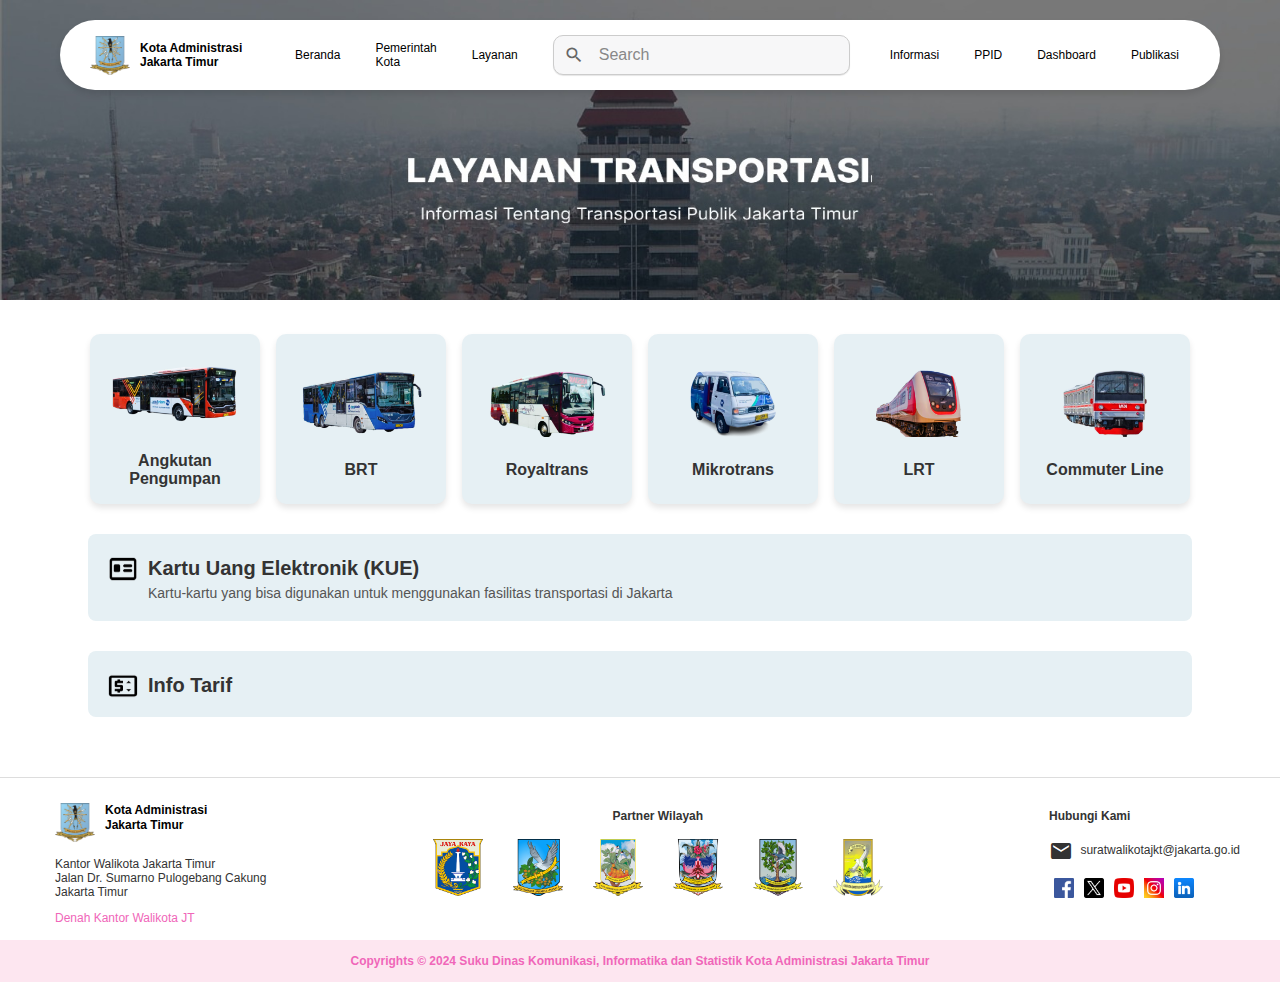
==== index.html @ c09abdbe "Add files via upload" ====
<!DOCTYPE html>
<html lang="en">
<head>
<meta charset="UTF-8">
<meta name="viewport" content="width=device-width, initial-scale=1.0">
<title>Transportasi</title>
<link rel="stylesheet" href="asset/css/style.css">
<link href="https://fonts.googleapis.com/icon?family=Material+Icons" rel="stylesheet">
</head>
<body>

    <div class="container">
        <header class="header">
            <nav class="navbar">
                <div class="logo">
                    <img src="asset/images/logo jakarta timur.png" alt="Logo Jakarta Timur" />
                    <span>Kota Administrasi <br> Jakarta Timur</span>
                </div>
        
                <ul class="menu-horizontal">
                    <li><a href="#">Beranda</a></li>
                    <li><a href="#">Pemerintah Kota</a></li>
                    <li><a href="#">Layanan</a></li>

                    <div class="search-bar">
                        <span class="search-icon material-icons">search</span>
                        <input type="text" placeholder="Search">
                    </div>

                    <ul class="menu-horizontal">
                        <li><a href="#">Informasi</a></li>
                        <li><a href="#">PPID</a></li>
                        <li><a href="#">Dashboard</a></li>
                        <li><a href="#">Publikasi</a></li>
            </nav>
            <div>
                <img src="asset/images/backgroundd.jpeg" alt="Logo Jakarta Timur" class="header-img" />
            </div>
        </header>

<!-- Transport Section -->
<div class="main-container">
    <div class="transport-container">
        <div class="transport-item">
            <a href="pengumpan.html" class="link-box">
            <img src="asset/images/kendaraan/pengumpan.png" alt="Angkutan Pengumpan">
            <p>Angkutan Pengumpan</p>
        </a>
        </div>
        <div class="transport-item">
            <a href="brt.html" class="link-box">
                <img src="asset/images/kendaraan/brt.png" alt="BRT">
                <p>BRT</p>
            </a>
        </div>
        <div class="transport-item">
            <a href="royaltrans.html" class="link-box">
            <img src="asset/images/kendaraan/royaltrans.png" alt="Royaltrans">
            <p>Royaltrans</p>
        </a>
        </div>
        <div class="transport-item">
            <a href="mikrotrans.html" class="link-box">
            <img src="asset/images/kendaraan/mikrotrans.png" alt="Mikrotrans">
            <p>Mikrotrans</p>
        </a>
        </div>
        <div class="transport-item">
            <a href="lrt.html" class="link-box">
            <img src="asset/images/kendaraan/lrt.png" alt="LRT">
            <p>LRT</p>
        </a>
        </div>
        <div class="transport-item">
            <a href="commuter_line.html" class="link-box">
            <img src="asset/images/kendaraan/krl.png" alt="Commuter Line">
            <p>Commuter Line</p>
        </a>
        </div>
    </div>

<!-- Kartu Uang Elektronik Section -->
<div class="dropdown-container">
    <div class="dropdown-header" onclick="toggleDropdown()">
        <img src="asset/images/icon kue.png" alt="Logo" class="header-icon">
        <h1>Kartu Uang Elektronik (KUE)</h1>
        <p>Kartu-kartu yang bisa digunakan untuk menggunakan fasilitas transportasi di Jakarta</p>
    </div>

    <div class="dropdown-content" id="dropdownContent">
        <div class="card-grid">
            <div class="card">
                <img src="asset/images/kartu/kmt.png" alt="Kartu Multi Trip (KMT)">
                <h3>Kartu Multi Trip (KMT)</h3>
                <p>Merupakan kartu yang dikeluarkan oleh PT Kereta Commuter Indonesia yang dapat digunakan untuk alat pembayaran transportasi</p>
            </div>
            <div class="card">
                <img src="asset/images/kartu/brizzi.png" alt="Brizzi">
                <h3>Brizzi</h3>
                <p>Merupakan kartu yang dikeluarkan oleh Bank BRI yang dapat digunakan untuk alat pembayaran transportasi</p>
            </div>
            <div class="card">
                <img src="asset/images/kartu/blink.png" alt="Blink">
                <h3>Blink</h3>
                <p>Merupakan kartu yang dikeluarkan oleh Bank BTN yang dapat digunakan untuk alat pembayaran transportasi</p>
            </div>
            <div class="card">
                <img src="asset/images/kartu/e-money.png" alt="e-money">
                <h3>e-money</h3>
                <p>Merupakan kartu yang dikeluarkan oleh Bank Mandiri Jakarta yang dapat digunakan untuk alat pembayaran transportasi</p>
            </div>
            <div class="card">
                <img src="asset/images/kartu/flazz.png" alt="Flazz">
                <h3>Flazz</h3>
                <p>Merupakan kartu yang dikeluarkan oleh Bank BCA yang dapat digunakan untuk alat pembayaran transportasi</p>
            </div>
            <div class="card">
                <img src="asset/images/kartu/jakcard.png" alt="Jakcard">
                <h3>Jakcard</h3>
                <p>Merupakan kartu yang dikeluarkan oleh Bank DKI yang dapat digunakan untuk alat pembayaran transportasi. Terdapat beberapa jenis dari kartu ini, beberapa diantaranya ialah: Kartu Penghuni Rusun, KJP, KPJ dsb</p>
            </div>
            <div class="card">
                <img src="asset/images/kartu/jaklingko.png" alt="Jak Lingko">
                <h3>Jak Lingko</h3>
                <p>Merupakan kartu yang dikeluarkan oleh pemerintah provinsi DKI Jakarta yang dapat digunakan untuk alat pembayaran transportasi</p>
            </div>
            <div class="card">
                <img src="asset/images/kartu/tapcash.png" alt="TapCash">
                <h3>TapCash</h3>
                <p>Merupakan kartu yang dikeluarkan oleh Bank BNI yang dapat digunakan untuk alat pembayaran transportasi</p>
            </div>
        </div>
    </div>
</div>

<!-- Dropdown untuk Info Tarif -->
<div class="dropdown-container">
    <div class="dropdown-header" onclick="toggleTableDropdown()">
        <img src="asset/images/icon tarif.png" alt="Logo" class="header-icon">
        <h1>Info Tarif</h1>
    </div>
    <div class="dropdown-content" id="tableDropdownContent">
        <table>
            <tr>
                <th>Transportasi</th> 
                <th>Minimal Saldo KUE</th>
                <th>Tarif</th>
                <th>Keterangan</th>
            </tr>
            <tr>
                <td>Angkutan Pengumpan</td>
                <td>Rp 5.000</td>
                <td class="trf">Rp 3.500</td>
                <td>Tarif tersebut untuk satu kali perjalanan. Berlaku sama untuk jarak jauh maupun dekat meskipun pada jam sibuk.</td>
            </tr>
            <tr>
                <td>BRT</td>
                <td>Rp 5.000</td>
                <td class="trf">Rp 3.500</td>
                <td>Tarif tersebut untuk satu kali perjalanan. Berlaku sama untuk jarak jauh maupun dekat meskipun pada saat jam sibuk maupun malam hari.</td>
            </tr>
            <tr>
                <td>Royaltrans</td>
                <td>Rp 20.000</td>
                <td class="trf">Rp 20.000 - Rp 35.000</td>
                <td>Tarif tersebut untuk satu kali perjalanan. Untuk rute halte yang ada di Jakarta Timur memiliki tarif Rp 20.000. Sedangkan untuk rute halte lain memiliki tarif hingga Rp 35.000.
                </td>
            </tr>
            <tr>
                <td>Mikrotrans</td>
                <td>Rp 0</td>
                <td class="trf">Rp 0</td>
                <td>Meski tidak dikenakan biaya, penumpang tetap harus tap in & tap out menggunakan kartu uang elektronik.</td>
            </tr>
            <tr>
                <td>LRT JAKARTA</td>
                <td>Rp 5.000</td>
                <td class="trf">Rp 5.000</td>
                <td>Tarif tersebut untuk satu kali perjalanan berlaku sama untuk jarak jauh maupun dekat semua stasiun.</td>
            </tr>
            <tr>
                <td>LRT JABODEBEK</td>
                <td>Rp 5.000</td>
                <td class="trf">Rp 5.000 - Rp 20.000</td>
                <td> Untuk tarif Rp 5.000 per 1 kilometer pertama, setiap kilometer berikutnya ditambah Rp 700. Hari kerja diluar jam sibuk : Rp 10.000 Sedangkan pada jam sibuk tirf hingga mencapai Rp 20.000</td>
            </tr>
            <tr>
                <td>Commuter Line</td>
                <td>Rp 10.000</td>
                <td class="trf">Rp 3.000 - Rp 8.000</td>
                <td>Untuk tarif Rp 3.000 per 1 kilomter pertama, dan setiap 10 kilometer berikutnya ditambah Rp 1.000.</td>
            </tr>
        </table>
    </div>
</div>

<script>
    function toggleDropdown() {
        const dropdownContent = document.getElementById('dropdownContent');
        dropdownContent.style.display = dropdownContent.style.display === 'none' || dropdownContent.style.display === '' ? 'block' : 'none';
    }

    function toggleTableDropdown() {
    const tableDropdownContent = document.getElementById('tableDropdownContent');
    tableDropdownContent.style.display = tableDropdownContent.style.display === 'none' || tableDropdownContent.style.display === '' ? 'block' : 'none';
}
</script>
</div>

<footer class="footer">
    <div class="footer-container">
    <div class="footer-kiri">
        <div class="footer-logo">
            <img src="asset/images/logo jakarta timur.png" alt="Logo Jakarta Timur" />
            <span>Kota Administrasi <br> Jakarta Timur</span>
        </div>
        <div class="footer-alamat">
            <p>Kantor Walikota Jakarta Timur<br>Jalan Dr. Sumarno Pulogebang Cakung<br>Jakarta Timur</p>
            <a href="#" class="footer-link">Denah Kantor Walikota JT</a>
        </div>
    </div>
        <div class="footer-partners">
            <h4>Partner Wilayah</h4>
            <div class="partner-logos">
                <img src="asset/images/Logo Provinsi DKI Jakarta.png" alt="DKI Jakarta">
                <img src="asset/images/logo jakarta pusat.png" alt="Jakarta Pusat">
                <img src="asset/images/logo jakarta selatan.png" alt="Jakarta Selatan">
                <img src="asset/images/logo jakarta barat.png" alt="Jakarta Barat">
                <img src="asset/images/logo jakarta utara.png" alt="Jakarta Utara">
                <img src="asset/images/logo kepulauan seribu.png" alt="Pulau Seribu">
            </div>
        </div>
        <div class="footer-contact">
            <h4>Hubungi Kami</h4>
            <p>
                <span class="material-icons">email</span> 
                <a href="mailto:suratwalikotajkt@jakarta.go.id" class="no-underline">suratwalikotajkt@jakarta.go.id</a>
             </p>
            <div class="social-icons">
                <a href="https://www.facebook.com/username" target="_blank" rel="noopener noreferrer">
                    <img src="asset/images/facebook-logo.png" alt="Facebook">
                </a>
                <a href="https://www.twitter.com/username" target="_blank" rel="noopener noreferrer">
                    <img src="asset/images/twitter.png" alt="Twitter">
                </a>
                <a href="https://www.youtube.com/username" target="_blank" rel="noopener noreferrer">
                    <img src="asset/images/youtube.png" alt="YouTube">
                </a>
                <a href="https://www.instagram.com/username" target="_blank" rel="noopener noreferrer">
                    <img src="asset/images/instagram.png" alt="Instagram">
                </a>
                <a href="https://www.linkedin.com/in/username" target="_blank" rel="noopener noreferrer">
                    <img src="asset/images/linkedin.png" alt="LinkedIn">
                </a>
            </div>
        </div>
    </div>
    <div class="footer-copyright">
        <p>Copyrights © 2024 Suku Dinas Komunikasi, Informatika dan Statistik Kota Administrasi Jakarta Timur</p>
    </div>
</div>
</footer>

</body>
</html>
---- asset/css/style.css ----
body {
    font-family: Helvetica, sans-serif;
    margin: 0;
    display: flex;
    flex-direction: column;
    align-items: center;
    min-height: 100vh; /* Menjamin halaman setinggi layar */
    width: 100%;
    overflow-x: hidden;
    padding: 0;
}

.container{
    width: 100%;
    margin: 0 auto;
    padding: 0 px;
}

.header-img {
    width: 100vw; /* Lebar penuh layar */
    height: 300px;
    background-color: lightgray; /* Warna latar sementara */
    background-image: url('asset/images/backgroundd.jpg'); /* Gambar latar */
    background-size: cover; /* Menutupi seluruh area */
    background-position: center; /* Posisi tengah gambar */
    margin: 0;
    padding: 0;
    position: relative; /* Atur sebagai posisi relatif */
    z-index: 1; /* Mengirim elemen ke latar belakang */
}

.navbar {
    display: flex;
    align-items: center;
    background-color: #fff; /* Menggunakan warna putih sebagai latar belakang */
    padding: 15px 30px; /* Padding bisa disesuaikan */
    box-shadow: 0px 4px 6px rgba(0, 0, 0, 0.1);
    width: 100%; /* Memastikan navbar tidak melebihi 90% lebar kontainer */
    max-width: 1100px; /* Lebar maksimum */
    margin: 0px auto; /* Margin atas dan bawah 20px, otomatis di kiri dan kanan */
    border-radius: 40px; /* Sudut melengkung */
    position: absolute; /* Menempatkan navbar di atas header */
    top: 20px; /* Atur jarak dari bagian atas halaman */
    left: 50%; /* Untuk memposisikan di tengah */
    transform: translateX(-50%); /* Agar benar-benar di tengah secara horizontal */
    z-index: 2; /* Pastikan navbar berada di atas elemen lain */
}

/* Jika tidak ada header image */
.no-header .navbar {
    position: relative; /* Navbar akan mengikuti aliran normal dokumen */
    top: 0;
    left: 0;
    transform: none;
    margin-top: 20px; /* Opsional, untuk memberi sedikit ruang di atas */
}

.logo {
    display: flex;
    align-items: center;
}

.logo img {
    width:40px;
    margin-right: 10px;
    size: 20px;
}

.logo span {
    font-weight: bold;
    width: 150px;
    color: black;
    font-size: 12px;
    line-height: 1.2;
}

ul.menu-horizontal {
    list-style: none;
    display:flex;
    padding-left: 5px;
    align-items: center;
    font-size: 12px;
    gap:35px;
    margin:0;

}
ul.menu-horizontal li {
    list-style: none;
    display:inline;
}

/*Style menu horizontal*/
ul.menu-horizontal >li{
    display: inline-block;
}

ul.menu-horizontal li a {
    position: relative;
    display: block;
    text-decoration: none;
    color: #000;
    border-radius: 20px;
    transition: all 0.3s ease; /* Atur kecepatan transisi */
}

ul.menu-horizontal li a:hover {
    color: #F063B9; /* Ubah warna teks saat hover */
    text-decoration: none; /* Pastikan tidak ada garis bawah default */
}

ul.menu-horizontal li a::after {
    content: "";
    position: absolute;
    left: 0;
    bottom: -2px; /* Posisikan tepat di bawah teks */
    width: 0;
    height: 2px; /* Ketebalan garis */
    background-color: #F063B9; /* Warna garis bawah */
    transition: width 0.3s ease; /* Transisi untuk efek garis bawah */
}

ul.menu-horizontal li a:hover::after {
    width: 100%; /* Lebarkan garis bawah saat hover */
}

.search-bar {
    position: relative;
    width: 100%;
    max-width: 300px; /* Lebar maksimum search bar */
    margin: 0 auto; /* Pusatkan search bar */
    border: 1px solid #ccc; /* Border untuk search box */
    border-radius: 10px; /* Radius untuk sudut kotak */
    background-color: #F7F7F8; /* Latar belakang kotak pencarian */
    padding: 5px 10px; /* Padding di dalam kotak */
    display: flex;
    align-items: center;
    box-shadow: 0px 1px 1px rgba(0, 0, 0, 0.1); /* Shadow untuk efek kedalaman */
}

.search-bar input {
    padding: 5px;
    border-radius: 10px;
    border: none;
    outline: none;
    background-color: transparent; /* Agar sesuai dengan latar belakang */
    flex: 1;
    font-size: 16px;
}

.search-bar input::placeholder {
    color: #888; /* Warna placeholder */
}

/* Ikon pencarian di dalam kotak */
.search-bar .search-icon {
    color: #666;
    font-size:20px;
    margin-right: 10px; /* Jarak antara ikon dan input */
}

.header-content {
    position: absolute;
    top: 100%;
    bottom: 30px;
    left: 100%;
    transform: translateX(-50%);
    text-align: center;
}

.header-content h1 {
    font-size: 32px;
    font-weight: bold;
    margin-top: -20px;
}

.header-content p {
    font-size: 18px;
}

/* transportasi */
.main-container {
    width: 100%; /* Sama seperti navbar agar terlihat konsisten */
    max-width: 1200px; /* Mengatur lebar maksimum */
    margin: 0 auto; /* Mengatur agar konten tetap terpusat */
    padding: 30px;
    align-items: center;
}

.transport-container {
    display: flex;
    gap: 16px;
    justify-content: center;
    flex-wrap: wrap;
}

.transport-item { 
    width: 150px;
    height: 150px;
    background-color: #e6f0f4;
    border-radius: 10px;
    display: flex;
    flex-direction: column;
    align-items: center;
    justify-content: center; /* Menambahkan ini untuk memusatkan konten secara vertikal */
    padding: 10px;
    box-shadow: 0px 4px 6px rgba(0, 0, 0, 0.1);
    text-align: center;
    transition: transform 0.3s; /* Animasi saat hover */
}

.link-box {
    display: block; /* Membuat link mengambil seluruh kotak */
    text-align: center; /* Mengatur teks agar berada di tengah */
    text-decoration: none; /* Menghilangkan garis bawah pada link */
    color: #333; /* Warna teks */
}

.link-box img {
    width: 100%; /* Gambar akan mengisi seluruh lebar kotak */
}

.link-box p {
    padding: 10px; /* Ruang di dalam kotak teks */
    margin: 0; /* Menghilangkan margin default pada p */
}

.link-box:hover {
    transform: scale(1.05); /* Efek zoom saat hover */
    background-color: #e6f0f4; /* Warna latar belakang saat hover */
}

.transport-item img {
    width: 90%; /* Sesuaikan agar gambar tidak terlalu besar */
    height: auto;
    max-height: 160px;
    border-radius: 5px;
    margin-bottom: 10px;
    margin-top: 20px;
}

.transport-item p {
    margin: 0; /* Atur margin agar benar-benar ditengah */
    font-size: 16px;
    color: #333;
    font-weight: bold;
    text-align: center;
}


/* Dropdown styles */
.dropdown-container { 
    width: 92%;
    max-width: 1200px;
    margin: 30px auto;
}

.dropdown-header {
    background-color: #e6f0f4;
    padding: 20px;
    cursor: pointer;
    border-radius: 8px;
    display: flex;
    flex-direction: column; /* Menyusun elemen dalam kolom */
    align-items: flex-start; /* Mengatur elemen ke kiri */
    gap: 5px; /* Memberikan jarak antara icon-title dan p */
}

.icon-title {
    display: flex;
    align-items: center; /* Menyelaraskan img dan h1 secara vertikal */
    gap: 10px; /* Jarak antara img dan h1 */
}

.header-icon {
    width: 30px; /* Ukuran gambar */
    height: 30px;
}

.dropdown-header h1 {
    margin: 0;
    font-size: 20px;
    color: #333;
    margin-top: -32px;
    margin-left: 40px; /* Atur jarak sesuai kebutuhan */
}

.dropdown-header p {
    margin: 0; /* Menyusun p tepat di bawah icon-title */
    font-size: 14px;
    color: #555;
    text-align: left;
    margin-left: 40px; /* Atur jarak sesuai kebutuhan */
}

.dropdown-content {
    display: none; /* Awalnya tersembunyi */
    padding: 20px;
    background-color: #fff;
    border: 1px solid #ddd;
    border-radius: 8px;
    box-shadow: 0 4px 6px rgba(0, 0, 0, 0.1);
    margin-top: 10px;
}

.card-grid {
    display: grid;
    grid-template-columns: repeat(auto-fill, minmax(300px, 1fr));
    gap: 30px;
    margin-top: 20px;
}

.card {
    background-color: #ffffff;
    border: 1px solid #E2EEF4;
    border-radius: 15px;
    padding: 10px;
    text-align: left; /* Mengatur teks di sebelah kiri */
    box-shadow: 0 2px 4px rgba(0, 0, 0, 0.1);
    display: flex; /* Membuat elemen di dalam .card berjejer secara horizontal */
    flex-direction: row; /* Mengatur agar konten berjejer dalam baris (gambar di samping teks) */
    align-items: center; /* Menyejajarkan elemen secara vertikal di tengah */
    gap: 15px; /* Memberi jarak antara gambar dan teks */
    position: relative; /* Mengatur posisi relatif untuk kontainer .card */
}

.card img {
    width: auto; /* Mengatur lebar gambar secara otomatis */
    height: 100px; /* Menentukan tinggi gambar agar tidak terlalu besar */
    border-radius: 5px;
    margin-bottom: 0; /* Hilangkan margin bawah karena gambar di samping teks */
    margin-top: 35px;
}

.card h3 {
    font-size: 14px;
    color: #000;
    margin: 0;
    position: absolute; /* Mengatur posisi absolut untuk teks agar berada di atas gambar */
    top: 10px; /* Mengatur teks agar berada di bagian atas gambar */
    left: 40%;
    transform: translateX(-40%); /* Memusatkan teks di tengah secara horizontal */
    padding: 5px 10px;
    border-radius: 5px;
}

.card p {
    font-size: 12px;
    color: #555;
    line-height: 1.4;
    margin-top: 35px; /* Menambahkan jarak antara h3 dan p */
    text-align: justify;
}

/* Table styling */
table {
    width: 100%;
    border-collapse: collapse;
    margin-top: 20px;
}

table th,
table td {
    padding: 25px;
    text-align: left;
    overflow: hidden;
    text-overflow: ellipsis;
}

table th {
    background-color: #54C5FE;
    color: #fff;
    font-weight: bold;
    text-align: center; /* Menambahkan ini untuk membuat teks berada di tengah */
}

table tr:nth-child(even) {
    background-color: #f8f9fa;
}

table td {
    border-bottom: 1px solid #ddd;
}

.note {
    font-size: 14px;
    color: #555;
}

.trf{
    white-space:nowrap;
    overflow: hidden;
    text-overflow: ellipsis;
}

/* Responsive styling untuk tampilan mobile */
@media (max-width: 768px) {
    table {
        width: 100%;
        font-size: 12px; /* Sesuaikan ukuran font agar lebih kecil */
    }

    table th, table td {
        padding: 10px; /* Kurangi padding untuk sel pada tampilan mobile */
    }

    /* Atur ulang tampilan tabel agar lebih sederhana */
    .trf {
        white-space: normal; /* Membuat teks tidak terpotong pada tampilan kecil */
    }
}


/* konten transportasi styling */
.content {
    width: 90%;
    max-width: 1200px;
    margin: 0 auto;
    padding: 30px;
    display: flex;
    flex-direction: row;
    align-items: center;
    position: relative; /* Untuk memungkinkan h1 ditempatkan absolut di dalamnya */
}

.image {
    flex: 1;
    padding-right: 50px;
    display: flex;
    justify-content: center;
}

.image img {
    margin-top: 60px;
    width: 80%; /* Sesuaikan ukuran gambar */
    border-radius: 8px;
    max-width: 400px; /* Tentukan lebar maksimal untuk tampilan desktop */
}

.text {
    flex: 2;
    padding-top: 50px; /* Tambahkan padding jika perlu agar teks tidak tumpang tindih dengan h1 */
}

.text h1 {
    font-size: 24px;
    color: #333;
    margin: -5;
    position: absolute; /* Menempatkan h1 di tengah atas konten */
    top: 20px; /* Sesuaikan nilai untuk menempatkan h1 lebih tinggi atau rendah */
    left: 50%;
    transform: translateX(-50%);
    padding: 5px 10px;
    border-radius: 5px;
    text-align: center;
}

.text p {
    font-size: 14px;
    line-height: 1.6;
    color: #555;
    margin-bottom: 16px;
    text-align: justify;
    max-width: 800px; /* Tentukan lebar maksimal */
    margin-left: auto; /* Pusatkan teks */
    margin-right: auto; /* Pusatkan teks */
}


.text a {
    color: #007bff;
    text-decoration: none;
}

.text a:hover {
    text-decoration: underline;
}

h2 {
    margin-top: 10px;
    margin-left: 60px; /* Atur sesuai jarak yang diinginkan */
    font-size: 18px;
}



/* Responsive styling untuk mobile */
@media (max-width: 768px) {
    .content {
        flex-direction: column;
        align-items: center;
        text-align: center;
    }

    .text h1 {
        font-size: 20px;
        position: relative;
        top: auto;
        left: auto;
        transform: none;
        margin-bottom: 15px;
        order: -2; /* Memastikan h1 muncul di atas gambar dan teks lainnya */
        margin-top: -50px;
    }

    .image {
        padding-right: 0;
        order: -1; /* Menempatkan gambar di bawah h1 dan di atas teks */
    }

    .image img {
        margin-top: 20px;
        margin-bottom: 20px;
        width: 80%; /* Sesuaikan ukuran gambar */
        max-width: 300px;
    }

    .text p {
        font-size: 14px;
        max-width: 100%;
        padding: 0 20px;
    }
}


.layanan-text {
    margin-top: 10px;
    margin-left: 60px; /* Atur jarak sesuai kebutuhan */
}

.route-list {
    list-style: none;
    margin: 40px;
    display: grid;
    grid-template-columns: repeat(2, 1fr); /* Membagi menjadi 2 kolom */
    list-style: none; /* Menghilangkan bullet pada list */
    padding: 0; /* Menghilangkan padding default */
    margin-left: 40px;
    margin-top: 10px;
    padding:0;
}

.route-list li {
    list-style:none;
    display: flex;
    align-items: center;
    margin: 8px 0;
    font-size: 14px;
    color: #333;
    margin-left: 40px; /* Atur jarak sesuai kebutuhan */
}

.circle {
    display: flex;
    justify-content: center;
    align-items: center;
    width: 35px;
    height: 35px;
    margin-right: 10px;
    border-radius: 50%;
    color: #fff;
    font-weight: bold;
    flex-shrink: 0; /* Lingkaran tidak mengecil meski ada teks panjang */
    font-size: 12px; /* Buat ukuran font lebih kecil */
    box-shadow: 0 4px 6px rgba(0, 0, 0, 0.1); /* Tambahkan bayangan untuk tampilan lebih elegan */
    text-align: center; /* Pastikan teks dalam satu baris */
    line-height: 1; /* Atur tinggi baris untuk menjaga proporsi teks */
}

.route-text {
    color: black;
    text-decoration: none;
    white-space: nowrap; /* Mencegah teks pecah menjadi baris baru jika terlalu panjang */
}

.route-list a {
    text-decoration: none;
    color: inherit; /* Mengambil warna teks dari elemen induk */
    display: inline-flex; /* Inline fleksibel agar tetap fleksibel */
    align-items: center; /* Membuat teks tetap sejajar */
}

.circle-cb {
    width: 35px;
    height: 35px;
    border: 2px solid #00A3E0;
    border-radius: 50%;
    display: flex;
    justify-content: center;
    align-items: center;
    color: #000000;
    font-weight: bold;
    font-size: 12px;
    margin-right: 10px;
    flex-shrink: 0;
  }

  .circle-bk {
    width: 35px;
    height: 35px;
    border: 2px solid #046C37;
    border-radius: 50%;
    display: flex;
    justify-content: center;
    align-items: center;
    color: #000000;
    font-weight: bold;
    font-size: 12px;
    margin-right: 10px;
    flex-shrink: 0;
  }  

  .circle-kai {
    width: 35px;
    height: 35px;
    border: 2px solid #92DBF5;
    border-radius: 50%;
    display: flex;
    justify-content: center;
    align-items: center;
    color: #000000;
    font-weight: bold;
    font-size: 12px;
    margin-right: 10px;
    flex-shrink: 0;
  } 

/*.route-list a:hover {
    text-decoration: underline; /* Tambahkan hover jika ingin */

/* Color classes for each route */
.blue { background-color: #2a73cc; }
.light-blue { background-color: #5daeff; }
.purple { background-color: #7840a9; }
.orange { background-color: #ff8a33; }
.teal { background-color: #84c4a8; }
.light-orange { background-color: #f3a953; }
.red { background-color: #e43b44; }
.pink { background-color: #ff6b81; }
.teal-dark { background-color: #349d90; }
.olive { background-color: #a2b86c; }
.green { background-color: #4caf50; }
.dark-red { background-color: #a83232; }

/* Angkutan Pengumpan's Color*/
.pale-pink { background-color: #E7A7CA; }
.middle-blue { background-color: #266E9A; }
.middle-purple {background-color: #B900E2;}
.dark-purple{background-color: #9626B5;}
.brown{background-color: #905B3A;}
.krem {background-color: #FF9E58;}
.light-orange{background-color: #FF5400;}
.dark-orange{background-color: #FF4000;}
.light-pink {background-color: #F498B9;}
.pale-brown{background-color: #C1663E;}
.soft-teal{background-color: #53BBB9;}
.dark-pink{background-color: #ED4B78;}
.burgundy{background-color: #911D3C;}
.rust{background-color: #C45438;}
.forest-green{background-color: #479157;}
.dark-brown{background-color: #6F531D;}
.dark-olive{background-color: #867221;}
.copper{background-color: #995A3B;}
.rosewood{background-color: #A5405A;}
.light-steel-blue{background-color: #A7BAE0;}
.medium-blue{background-color: #2D55A0;}

.olive-green{background-color: #669043;}
.grey{background-color: #B2A5A3;}
.Whisper-Gray{background-color : #F5F5F5}
.White{background-color : #FFFFFF}


/* AMARI Route Colors */
.dark-blue { background-color: #1e3a8a; }
.dark-purple { background-color: #6a1b9a; }
.dark-orange { background-color: #e65100; }
.dark-pink { background-color: #d81b60; }
.dark-teal { background-color: #00695c; }
.dark-green { background-color: #2e7d32; }
.navy{background-color: #264697;}
.magenta{background-color: #E2275B;}

/* Royaltrans Colors */
.bright-pink {background-color: #FF4271; }
.dusty-pink {background-color: #BF5871; }
.orange {background-color: #ff8a65;}
.medium-pink {background-color: #D14274;}


/* Footer Styles */
.footer {
    background-color: #ffffff;
    padding: 0; /* Sesuaikan padding sesuai kebutuhan */
    color: #333;
    width: 100%;
    border-top: 1px solid #ddd;
    margin: 0;
    flex-shrink: 0; /* Jangan biarkan footer mengecil */
}

.footer-container {
    display: flex;
    justify-content: space-between;
    align-items: flex-start;
    flex-wrap: wrap;
    width: 100%;
    padding: 0;
    box-sizing: border-box; /* Pastikan padding dan border dihitung dalam lebar */
}

.footer-kiri {
    align-items: flex-start; /* Ratakan konten ke kiri */
    margin: 0; /* Hilangkan margin tambahan */
    padding: 0; /* Pastikan tidak ada padding */
    margin-left: 40px; /* Atur jarak sesuai kebutuhan */
}

.footer-logo {
    display: flex;
    align-items: center;
    margin: 15px;
}

.footer-logo img {
    width:40px;
    margin-right: 10px;
    padding-top:10px;
    size: 20px;
}

.footer-logo span {
    font-weight: bold;
    width: 150px;
    color: black;
    font-size: 12px;
    line-height: 1.2;
}

.footer-alamat {
    display: flex;
    flex-direction: column; /* Susun elemen secara vertikal */
    margin: 15px;
}

.footer-alamat p {
    font-size: 12px;
    color: #333;
    margin-top: 0px;
}

.footer-partners {
    margin: 15px;
}

.partner-logos {
    display: flex;
    justify-content: center;
    flex-wrap: wrap;
    gap: 30px;
    margin-top: 0px;
}

.partner-logos img {
    width: 50px;
    height: auto;
}

.footer-partners h4 {
    font-size: 12px;
    color: #333;
    font-weight: bold;
    text-align: center;
}

.footer-link {
    color: #F066B9;
    text-decoration: none;
    font-size: 12px;
}

.footer-link:hover {
    text-decoration: underline;
}

.footer-contact {
    margin: 15px;
    margin-right: 40px; /* Atur jarak sesuai kebutuhan */
}

.footer-contact h4 {
    font-size: 12px;
    color: #333;
    font-weight: bold;
}

.material-icons {
    vertical-align: middle;
    margin-right: 4px;
    color: #333;
    font-size: 12x; /* Ukuran default ikon */
}

.footer-contact img {
    width: 20px; /* Ukuran gambar logo/footer */
    margin: 0; /* Jarak atas-bawah pada gambar */
    transition: transform 0.3s; /* Efek saat hover */
}

.footer-contact img:hover {
    transform: scale(1.1); /* Perbesar sedikit saat hover */
    color: #e91e63;
}

.footer-contact p {
    font-size: 12px;
    margin-bottom: 10px;
}

.no-underline {
    text-decoration: none;
    color: inherit; /* Agar warna teks sesuai dengan teks di sekitarnya */
}

.no-underline:hover {
    text-decoration: underline; /* Tambahkan ini jika ingin garis bawah saat hover */
}

.social-icons a {
    color: #333;
    font-size: 5px;
    margin: 5px;
    transition: color 0.3s;
}

.footer-contact .social-icons {
    display: flex;
}

.footer-copyright {
    background-color: #fde6f0;
    padding: 2px 0;
    font-size: 12px;
    color: #F066B9;
    text-align: center;
    font-weight: bold;
    width: 100%;
    margin-top: auto; /* Memastikan footer selalu di bawah */
    position: relative;
}

/* Responsive styling untuk tampilan mobile */
@media (max-width: 768px) {

.footer-container {
    display: flex;
    justify-content: space-between;
    align-items: flex-start;
    flex-wrap: wrap;
    width: 100%;
    padding: 0;
    box-sizing: border-box; /* Pastikan padding dan border dihitung dalam lebar */
}

.footer-kiri {
    align-items: flex-start; /* Ratakan konten ke kiri */
    margin: 0; /* Hilangkan margin tambahan */
    padding: 0; /* Pastikan tidak ada padding */
    margin-left: 10px; /* Atur jarak sesuai kebutuhan */
    margin-top: 0px;
}

.footer-logo {
    display: flex;
    align-items: center;
    margin: 10px;
    margin-top: 0px;
}

.footer-logo img {
    width:30px;
    margin-right: 10px;
    padding-top:10px;
    size: 20px;
}

.footer-logo span {
    font-weight: bold;
    width: 100px;
    color: black;
    font-size: 8px;
    line-height: 1.2;
}

.footer-alamat {
    display: flex;
    flex-direction: column; /* Susun elemen secara vertikal */
    margin: 10px;
}

.footer-alamat p {
    font-size: 7px;
    color: #333;
    margin-top: 0px;
}

.footer-partners {
    margin: 5px;
    margin-top: 0px;
}

.partner-logos {
    display: flex;
    justify-content: center;
    flex-wrap: wrap;
    gap: 5px;
    margin-top: 0px;
}

.partner-logos img {
    width: 20px;
    height: auto;
}

.footer-partners h4 {
    font-size: 8px;
    color: #333;
    font-weight: bold;
    text-align: center;
}

.footer-link {
    color: #F066B9;
    text-decoration: none;
    font-size: 9px;
}

.footer-link:hover {
    text-decoration: underline;
}

.footer-contact {
    margin: 10px;
    margin-right: 30px; /* Atur jarak sesuai kebutuhan */
}

.footer-contact h4 {
    font-size: 9px;
    color: #333;
    font-weight: bold;
    margin-top: 0px;
    
}

.material-icons {
    vertical-align: middle;
    margin-right: 4px;
    color: #333;
    font-size: 6px; /* Ukuran default ikon */
}

.footer-contact img {
    width: 10px; /* Ukuran gambar logo/footer */
    margin: 0; /* Jarak atas-bawah pada gambar */
    transition: transform 0.3s; /* Efek saat hover */
}

.footer-contact img:hover {
    transform: scale(1.1); /* Perbesar sedikit saat hover */
    color: #e91e63;
}

.footer-contact p {
    font-size: 5px;
    margin-bottom: 5px;
}

.no-underline {
    text-decoration: none;
    color: inherit; /* Agar warna teks sesuai dengan teks di sekitarnya */
}

.no-underline:hover {
    text-decoration: underline; /* Tambahkan ini jika ingin garis bawah saat hover */
}

.social-icons a {
    color: #333;
    font-size: 5px;
    margin: 5px;
    transition: color 0.3s;
}

.footer-contact .social-icons {
    display: flex;
}

.footer-copyright {
    background-color: #fde6f0;
    padding: 1px 0;
    font-size: 6px;
    color: #F066B9;
    text-align: center;
    font-weight: bold;
    width: 100%;
    margin-top: auto; /* Memastikan footer selalu di bawah */
    position: relative;
}
}

/* Tambahkan media query untuk tampilan mobile */
@media (max-width: 768px) {
    .navbar {
        flex-direction: column; /* Ubah navbar ke arah vertikal */
        align-items: flex-start;
    }

    ul.menu-horizontal {
        display: none; /* Sembunyikan menu default */
        flex-direction: column;
        width: 100%;
        background-color: #ffffff; /* Warna background menu */
        padding: 10px;
        border-radius: 10px;
        position: absolute;
        top: 60px;
        left: 0;
    }

    ul.menu-horizontal li {
        margin: 10px 0;
    }

    .menu-toggle {
        display: block;
        font-size: 18px;
        cursor: pointer;
        margin-left: auto;
        color: #000;
    }

    /* Tampilkan menu saat dropdown aktif */
    .navbar.active ul.menu-horizontal {
        display: flex;
    }
}
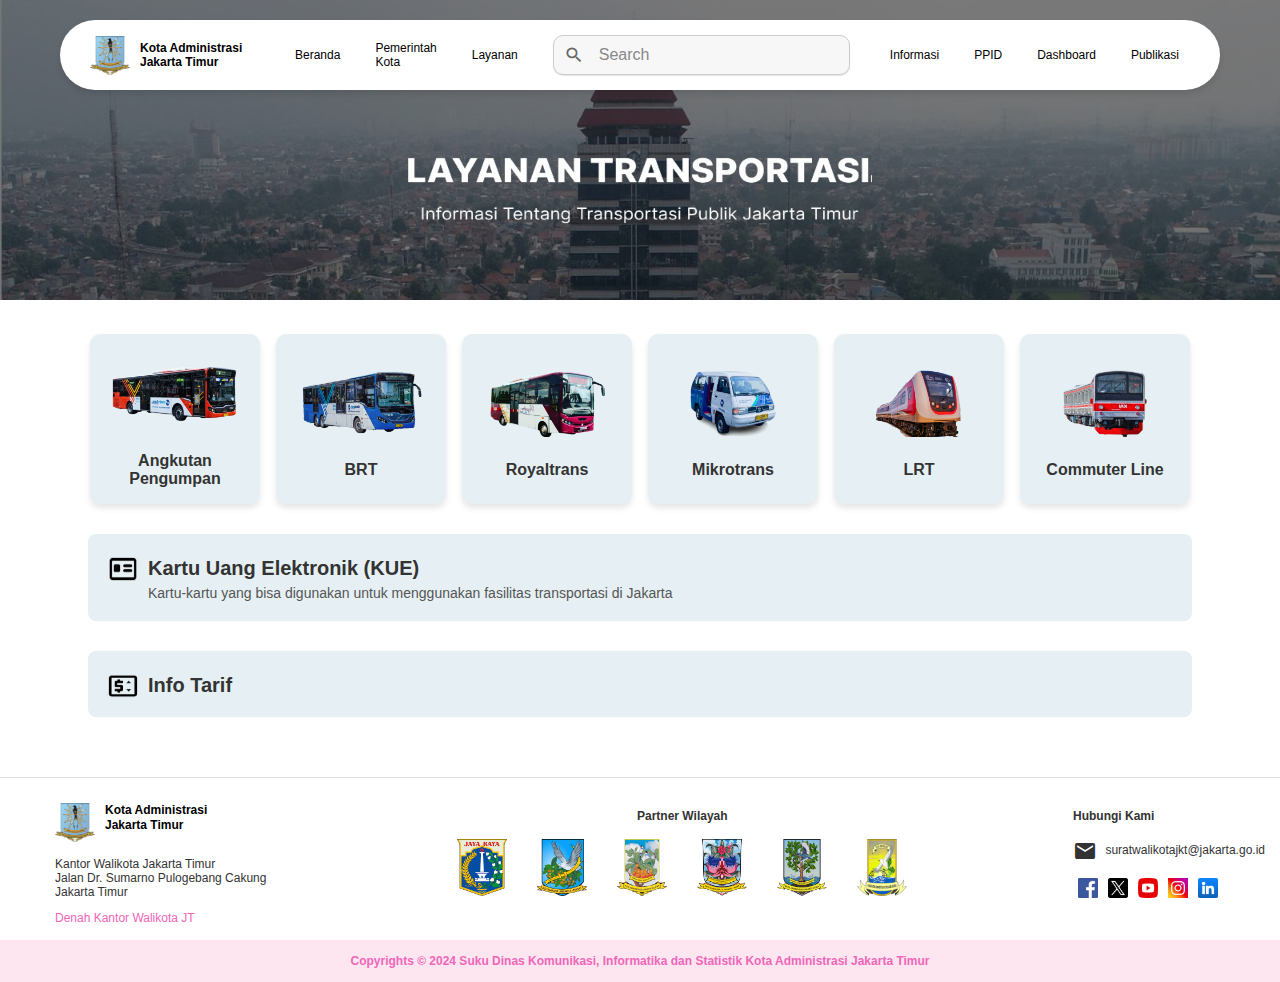
==== commit a2ff2104: "update 14/11/2024" ====
--- a/index.html
+++ b/index.html
@@ -37,6 +37,7 @@
                 <img src="asset/images/backgroundd.jpeg" alt="Logo Jakarta Timur" class="header-img" />
             </div>
         </header>
+        </div>
 
 <!-- Transport Section -->
 <div class="main-container">
--- a/asset/css/style.css
+++ b/asset/css/style.css
@@ -392,24 +392,6 @@
     text-overflow: ellipsis;
 }
 
-/* Responsive styling untuk tampilan mobile */
-@media (max-width: 768px) {
-    table {
-        width: 100%;
-        font-size: 12px; /* Sesuaikan ukuran font agar lebih kecil */
-    }
-
-    table th, table td {
-        padding: 10px; /* Kurangi padding untuk sel pada tampilan mobile */
-    }
-
-    /* Atur ulang tampilan tabel agar lebih sederhana */
-    .trf {
-        white-space: normal; /* Membuat teks tidak terpotong pada tampilan kecil */
-    }
-}
-
-
 /* konten transportasi styling */
 .content {
     width: 90%;
@@ -480,47 +462,6 @@
     margin-left: 60px; /* Atur sesuai jarak yang diinginkan */
     font-size: 18px;
 }
-
-
-
-/* Responsive styling untuk mobile */
-@media (max-width: 768px) {
-    .content {
-        flex-direction: column;
-        align-items: center;
-        text-align: center;
-    }
-
-    .text h1 {
-        font-size: 20px;
-        position: relative;
-        top: auto;
-        left: auto;
-        transform: none;
-        margin-bottom: 15px;
-        order: -2; /* Memastikan h1 muncul di atas gambar dan teks lainnya */
-        margin-top: -50px;
-    }
-
-    .image {
-        padding-right: 0;
-        order: -1; /* Menempatkan gambar di bawah h1 dan di atas teks */
-    }
-
-    .image img {
-        margin-top: 20px;
-        margin-bottom: 20px;
-        width: 80%; /* Sesuaikan ukuran gambar */
-        max-width: 300px;
-    }
-
-    .text p {
-        font-size: 14px;
-        max-width: 100%;
-        padding: 0 20px;
-    }
-}
-
 
 .layanan-text {
     margin-top: 10px;
@@ -784,7 +725,7 @@
 
 .footer-contact {
     margin: 15px;
-    margin-right: 40px; /* Atur jarak sesuai kebutuhan */
+    margin-left: -10px; /* Atur jarak sesuai kebutuhan */
 }
 
 .footer-contact h4 {
@@ -794,10 +735,10 @@
 }
 
 .material-icons {
+    font-size: 10px; /* Ukuran ikon */
+    color: #333; /* Warna khas Gmail */
     vertical-align: middle;
-    margin-right: 4px;
-    color: #333;
-    font-size: 12x; /* Ukuran default ikon */
+    margin-right: 5px;
 }
 
 .footer-contact img {
@@ -848,167 +789,29 @@
     position: relative;
 }
 
-/* Responsive styling untuk tampilan mobile */
-@media (max-width: 768px) {
-
-.footer-container {
-    display: flex;
-    justify-content: space-between;
-    align-items: flex-start;
-    flex-wrap: wrap;
-    width: 100%;
-    padding: 0;
-    box-sizing: border-box; /* Pastikan padding dan border dihitung dalam lebar */
-}
-
-.footer-kiri {
-    align-items: flex-start; /* Ratakan konten ke kiri */
-    margin: 0; /* Hilangkan margin tambahan */
-    padding: 0; /* Pastikan tidak ada padding */
-    margin-left: 10px; /* Atur jarak sesuai kebutuhan */
-    margin-top: 0px;
-}
-
-.footer-logo {
-    display: flex;
-    align-items: center;
-    margin: 10px;
-    margin-top: 0px;
-}
-
-.footer-logo img {
-    width:30px;
-    margin-right: 10px;
-    padding-top:10px;
-    size: 20px;
-}
-
-.footer-logo span {
-    font-weight: bold;
-    width: 100px;
-    color: black;
-    font-size: 8px;
-    line-height: 1.2;
-}
-
-.footer-alamat {
-    display: flex;
-    flex-direction: column; /* Susun elemen secara vertikal */
-    margin: 10px;
-}
-
-.footer-alamat p {
-    font-size: 7px;
-    color: #333;
-    margin-top: 0px;
-}
-
-.footer-partners {
-    margin: 5px;
-    margin-top: 0px;
-}
-
-.partner-logos {
-    display: flex;
-    justify-content: center;
-    flex-wrap: wrap;
-    gap: 5px;
-    margin-top: 0px;
-}
-
-.partner-logos img {
-    width: 20px;
-    height: auto;
-}
-
-.footer-partners h4 {
-    font-size: 8px;
-    color: #333;
-    font-weight: bold;
-    text-align: center;
-}
-
-.footer-link {
-    color: #F066B9;
-    text-decoration: none;
-    font-size: 9px;
-}
-
-.footer-link:hover {
-    text-decoration: underline;
-}
-
-.footer-contact {
-    margin: 10px;
-    margin-right: 30px; /* Atur jarak sesuai kebutuhan */
-}
-
-.footer-contact h4 {
-    font-size: 9px;
-    color: #333;
-    font-weight: bold;
-    margin-top: 0px;
+
+
+/* Tambahkan media query untuk tampilan mobile */
+@media (max-width: 480px) {
+    .container{
+        width: 100%;
+        margin: 0 auto;
+        padding: 0 px;
+    }
     
-}
-
-.material-icons {
-    vertical-align: middle;
-    margin-right: 4px;
-    color: #333;
-    font-size: 6px; /* Ukuran default ikon */
-}
-
-.footer-contact img {
-    width: 10px; /* Ukuran gambar logo/footer */
-    margin: 0; /* Jarak atas-bawah pada gambar */
-    transition: transform 0.3s; /* Efek saat hover */
-}
-
-.footer-contact img:hover {
-    transform: scale(1.1); /* Perbesar sedikit saat hover */
-    color: #e91e63;
-}
-
-.footer-contact p {
-    font-size: 5px;
-    margin-bottom: 5px;
-}
-
-.no-underline {
-    text-decoration: none;
-    color: inherit; /* Agar warna teks sesuai dengan teks di sekitarnya */
-}
-
-.no-underline:hover {
-    text-decoration: underline; /* Tambahkan ini jika ingin garis bawah saat hover */
-}
-
-.social-icons a {
-    color: #333;
-    font-size: 5px;
-    margin: 5px;
-    transition: color 0.3s;
-}
-
-.footer-contact .social-icons {
-    display: flex;
-}
-
-.footer-copyright {
-    background-color: #fde6f0;
-    padding: 1px 0;
-    font-size: 6px;
-    color: #F066B9;
-    text-align: center;
-    font-weight: bold;
-    width: 100%;
-    margin-top: auto; /* Memastikan footer selalu di bawah */
-    position: relative;
-}
-}
-
-/* Tambahkan media query untuk tampilan mobile */
-@media (max-width: 768px) {
+    .header-img {
+        width: 100vw; /* Lebar penuh layar */
+        height: 300px;
+        background-color: lightgray; /* Warna latar sementara */
+        background-image: url('asset/images/backgroundd.jpg'); /* Gambar latar */
+        background-size: cover; /* Menutupi seluruh area */
+        background-position: center; /* Posisi tengah gambar */
+        margin: 0;
+        padding: 0;
+        position: relative; /* Atur sebagai posisi relatif */
+        z-index: 1; /* Mengirim elemen ke latar belakang */
+    }
+
     .navbar {
         flex-direction: column; /* Ubah navbar ke arah vertikal */
         align-items: flex-start;
@@ -1042,4 +845,231 @@
     .navbar.active ul.menu-horizontal {
         display: flex;
     }
+}
+
+/* Responsive styling untuk tampilan mobile */
+@media (max-width: 480px) {
+    table {
+        width: 100%;
+        font-size: 12px; /* Sesuaikan ukuran font agar lebih kecil */
+    }
+
+    table th, table td {
+        padding: 10px; /* Kurangi padding untuk sel pada tampilan mobile */
+    }
+
+    /* Atur ulang tampilan tabel agar lebih sederhana */
+    .trf {
+        white-space: normal; /* Membuat teks tidak terpotong pada tampilan kecil */
+    }
+}
+
+
+/* Responsive styling untuk mobile */
+@media (max-width: 480px) {
+    .content {
+        flex-direction: column;
+        align-items: center;
+        text-align: center;
+    }
+
+    .text h1 {
+        font-size: 20px;
+        position: relative;
+        top: auto;
+        left: auto;
+        transform: none;
+        margin-bottom: 15px;
+        order: -2; /* Memastikan h1 muncul di atas gambar dan teks lainnya */
+        margin-top: -50px;
+    }
+
+    .image {
+        padding-right: 0;
+        order: -1; /* Menempatkan gambar di bawah h1 dan di atas teks */
+    }
+
+    .image img {
+        margin-top: 20px;
+        margin-bottom: 20px;
+        width: 80%; /* Sesuaikan ukuran gambar */
+        max-width: 300px;
+    }
+
+    .text p {
+        font-size: 14px;
+        max-width: 100%;
+        padding: 0 20px;
+    }
+}
+
+
+/* Responsive styling untuk tampilan mobile */
+@media (max-width: 480px) {
+    
+    .footer {
+        background-color: #ffffff;
+        padding: 0;
+        color: #333;
+        width: 100vw; /* Lebar penuh viewport */
+        border-top: 1px solid #ddd;
+        margin: 0;
+        flex-shrink: 0;
+    }
+    
+    .footer-container {
+        display: flex;
+        justify-content: space-between;
+        align-items: flex-start;
+        flex-wrap: wrap;
+        width: 100vw; /* Lebar penuh viewport */
+        padding: 0;
+        box-sizing: border-box;
+    }
+
+.footer-kiri {
+    align-items: flex-start; /* Ratakan konten ke kiri */
+    margin: 0; /* Hilangkan margin tambahan */
+    padding: 0; /* Pastikan tidak ada padding */
+    margin-left: 10px; /* Atur jarak sesuai kebutuhan */
+    margin-top: 0px;
+}
+
+.footer-logo {
+    display: flex;
+    align-items: center;
+    margin: 10px;
+    margin-top: 0px;
+}
+
+.footer-logo img {
+    width:25px;
+    margin-right: 10px;
+    padding-top:10px;
+    size: 20px;
+}
+
+.footer-logo span {
+    font-weight: bold;
+    width: 80px;
+    color: black;
+    font-size: 7px;
+    line-height: 1.2;
+}
+
+.footer-alamat {
+    display: flex;
+    flex-direction: column; /* Susun elemen secara vertikal */
+    margin: 10px;
+}
+
+.footer-alamat p {
+    font-size: 6px;
+    color: #333;
+    margin-top: 0px;
+}
+
+.footer-partners {
+    margin: 10px;
+    margin-top: 0px;
+}
+
+.partner-logos {
+    display: flex;
+    justify-content: center;
+    flex-wrap: wrap;
+    gap: 5px;
+    margin-top: 0px;
+}
+
+.partner-logos img {
+    width: 20px;
+    height: auto;
+}
+
+.footer-partners h4 {
+    font-size: 8px;
+    color: #333;
+    font-weight: bold;
+    text-align: center;
+}
+
+.footer-link {
+    color: #F066B9;
+    text-decoration: none;
+    font-size: 7px;
+}
+
+.footer-link:hover {
+    text-decoration: underline;
+}
+
+.footer-contact {
+    margin: 0px;
+    margin-right: 30px; /* Atur jarak sesuai kebutuhan */
+}
+
+.footer-contact h4 {
+    font-size: 9px;
+    color: #333;
+    font-weight: bold;
+    
+}
+
+.material-icons {
+    font-size: 5px; /* Ukuran ikon */
+    color: #333; /* Warna khas Gmail */
+    vertical-align: middle;
+    margin-right: 5px;
+}
+
+.footer-contact img {
+    width: 10px; /* Ukuran gambar logo/footer */
+    margin: 0; /* Jarak atas-bawah pada gambar */
+    transition: transform 0.3s; /* Efek saat hover */
+    margin left: 0px
+}
+
+.footer-contact img:hover {
+    transform: scale(1.1); /* Perbesar sedikit saat hover */
+    color: #e91e63;
+}
+
+.footer-contact p {
+    font-size: 5px;
+    margin-bottom: 5px;
+    margin-top: 0px;
+}
+
+.no-underline {
+    text-decoration: none;
+    color: inherit; /* Agar warna teks sesuai dengan teks di sekitarnya */
+}
+
+.no-underline:hover {
+    text-decoration: underline; /* Tambahkan ini jika ingin garis bawah saat hover */
+}
+
+.social-icons a {
+    color: #333;
+    font-size: 6px;
+    margin: 5px;
+    transition: color 0.3s;
+}
+
+.footer-contact .social-icons {
+    display: flex;
+}
+
+.footer-copyright {
+    background-color: #fde6f0;
+    padding: 1px 0;
+    font-size: 6px;
+    color: #F066B9;
+    text-align: center;
+    font-weight: bold;
+    width: 100%;
+    margin-top: auto; /* Memastikan footer selalu di bawah */
+    position: relative;
+}
 }